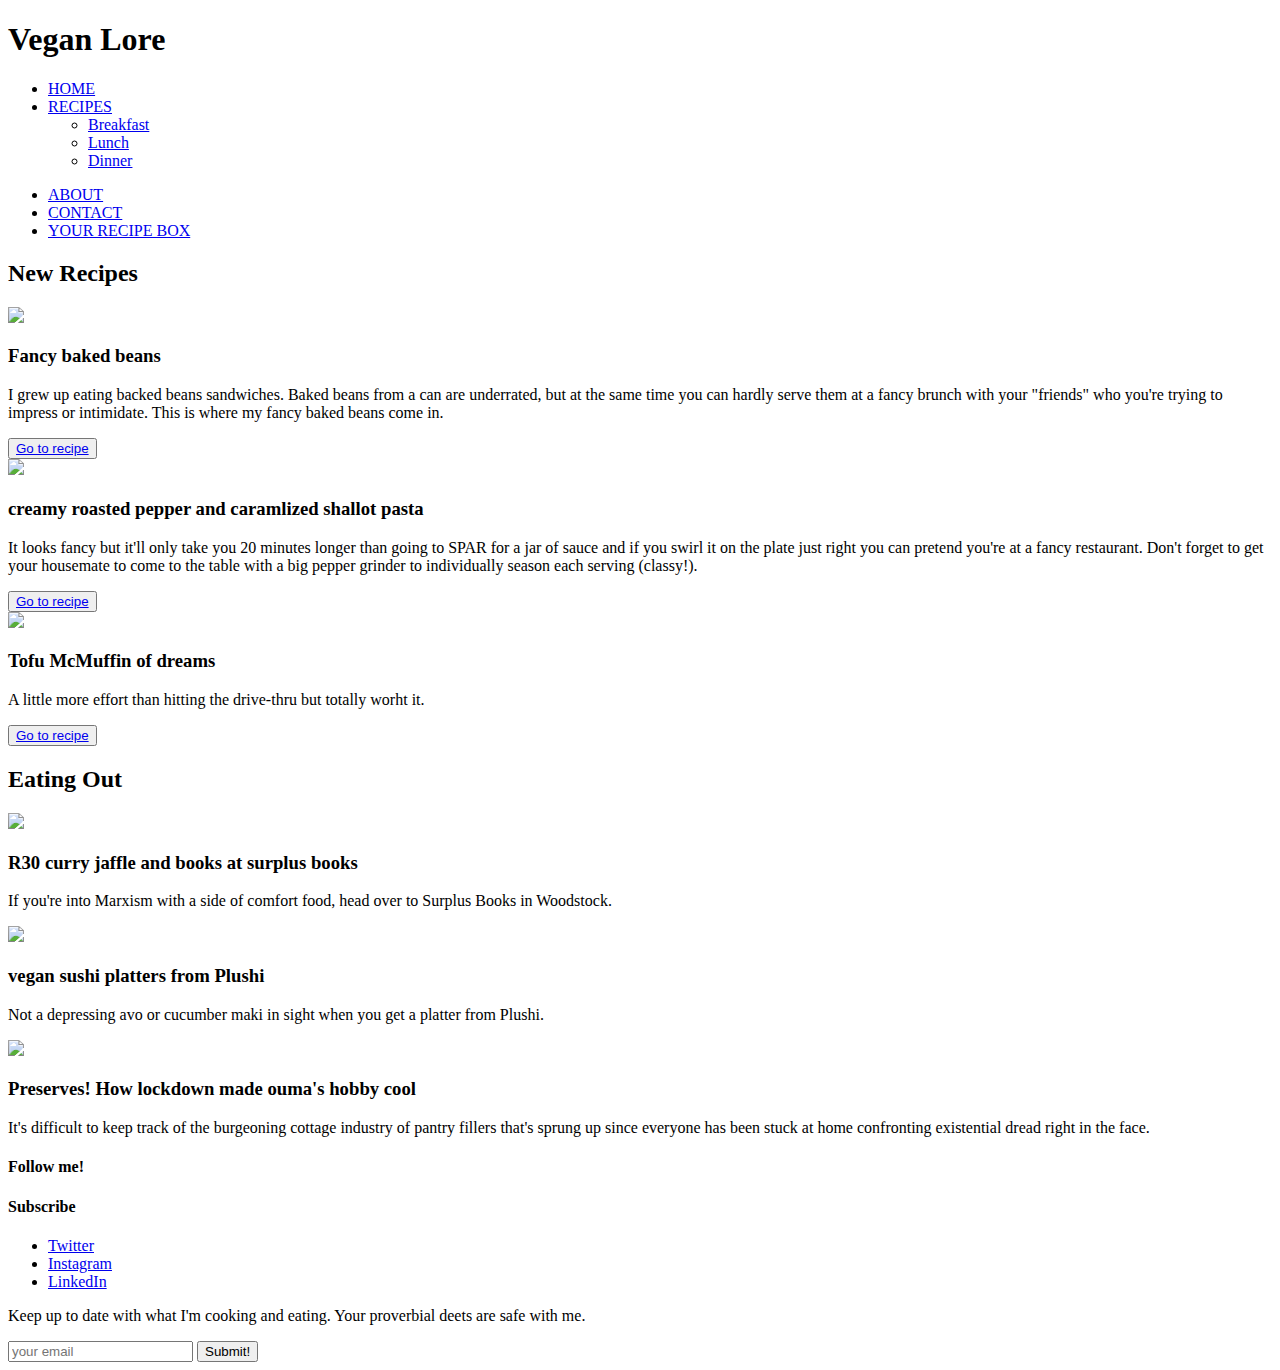
==== index.html @ 8112f919 "Add files via upload" ====
<!DOCTYPE html>
<html lang="en">

<head>
    <meta charset="UTF-8">
    <meta http-equiv="X-UA-Compatible" content="IE=edge">
    <meta name="viewport" content="width=device-width, initial-scale=1.0">
    <title>VEGAN LORE</title>
    <link href="SCSS/my_webpage.css" rel="stylesheet" type="text/css">
    <!--Link to main stylesheet for website-->
    <link href="SCSS/bootstrap-grid.css" rel="stylesheet" type="text/css"> <!-- Sets up the grid structure -->
    <script src="https://ajax.googleapis.com/ajax/libs/jquery/1.12.4/jquery.min.js"> </script>
    <script type="text/javascript" src="javascript/script.js"></script>
</head>

<body>

    <h1>Vegan Lore</h1>

    <!--Navbar section-->
    <nav>
        <ul>
            <li><a href="index.html">HOME</a></li>
            <li id="recipes"><a href="recipes.html">RECIPES</a>
                <ul class="dropdown-content">
                    <li> <a href="recipes.html#breakfast">
                            Breakfast
                        </a>
                    </li>
                    <li>
                        <a href="recipes.html#lunch">
                            Lunch
                        </a>
                    </li>
                    <li>
                        <a href="recipes.html#dinner">
                            Dinner
                        </a>
                    </li>

                </ul>
            </li>
        </ul>
        <ul>
            <li><a href="about_me.html">ABOUT</a></li>
            <li><a href="contact.html">CONTACT</a></li>
            <li><a href="saved-articles.html">YOUR RECIPE BOX</a></li>
        </ul>
    </nav>

    <!--main content-->

    <div class="container-fluid featured">
        <div class="row">
            <h2>New Recipes</h2>
        </div>

        <div class="row">
            <div class="col">
                <img class="cropped-img" src="images/beans.jpg">
                <div class="caption">
                    <h3>Fancy baked beans</h3>
                    <p>I grew up eating backed beans sandwiches. Baked beans from a can are underrated, but at the same time you
                        can hardly serve them at a fancy brunch with your "friends" who you're trying to impress or intimidate.
                        This is where my fancy baked beans come in.
                    </p>
                    <button><a href="bakedbeans.html">Go to recipe</a></button>
                </div>
            </div>
            <div class="col">
                <img class="cropped-img" src="images/pasta.jpg">
                <div class="caption">
                    <h3>creamy roasted pepper and caramlized shallot pasta</h3>
                    <p>It looks fancy but it'll only take you 20 minutes longer than going to SPAR for a jar of sauce and if you swirl it on the plate
                        just right you can pretend you're at a fancy restaurant. Don't forget to get your housemate to come to the table with a big pepper grinder to individually season each serving (classy!).
                    </p>
                    <button><a href="PepperPasta.html">Go to recipe</a></button>
                </div>
            </div>
            <div class="col">
                <img class="cropped-img" src="images/burger.jpg">
                <div class="caption">
                    <h3>Tofu McMuffin of dreams</h3>
                    <p>A little more effort than hitting the drive-thru but totally worht it.
                    </p>
                    <button><a href="McMuffin.html">Go to recipe</a></button>
                </div>
            </div>

            <div class="row">
                <h2>Eating Out</h2>
            </div>

            <div class="row">
                <div class="col">

                    <img class="cropped-img" src="images/JAFFLE.jpg">
                    <div class="caption">
                        <h3>R30 curry jaffle and books at surplus books</h3>
                        <p>If you're into Marxism with a side of comfort food, head over to Surplus Books in Woodstock.</p>
                    </div>
                </div>

                <div class="col">

                    <img class="cropped-img" src="images/PLUSHI.jpg">
                    <div class="caption">
                        <h3>vegan sushi platters from Plushi</h3>
                        <p>Not a depressing avo or cucumber maki in sight when you get a platter from Plushi. </p>
                    </div>
                </div>
                <div class="col">
                    <img class="cropped-img" src="images/EGGNSHOULDERS.jpg">
                    <div class="caption">
                        <h3>Preserves! How lockdown made ouma's hobby cool</h3>
                        <p>It's difficult to keep track of the burgeoning cottage industry of pantry fillers that's sprung up since everyone has been stuck at home confronting existential dread right in the face. </p>
                    </div>
                </div>
            </div>
        </div>

        <!--Footer section-->

        <footer class="footer container-fluid">

            <div class="row">
                <div class="col-3">
                    <h4>Follow me!</h4>
                </div>
                <div class="col-3">
                    <h4>Subscribe</h4>
                </div>
            </div>

            <div class="row">
                <div class="col-3">
                    <ul>
                        <li><a href="https://twitter.com/gabymoonbeam?lang=en" target="_blank">Twitter</a></li>
                        <li><a href="https://www.instagram.com/panzermoonbeam/?hl=en" target="_blank">Instagram</a></li>
                        <li><a href="https://za.linkedin.com/in/gabriele-james-739513123" target="_blank">LinkedIn</a></li>
                    </ul>
                </div>
                <div class="col-3">
                    <p id="footer-text">Keep up to date with what I'm cooking and eating. Your proverbial deets are safe with me.</p>
                </div>
            </div>
            <div class="row">
                <div class="col-3">
                </div>
                <div class="col-3">
                    <input type="text" placeholder="your email">
                    <button>Submit!</button>
                </div>
            </div>

        </footer>



</body>

</html>
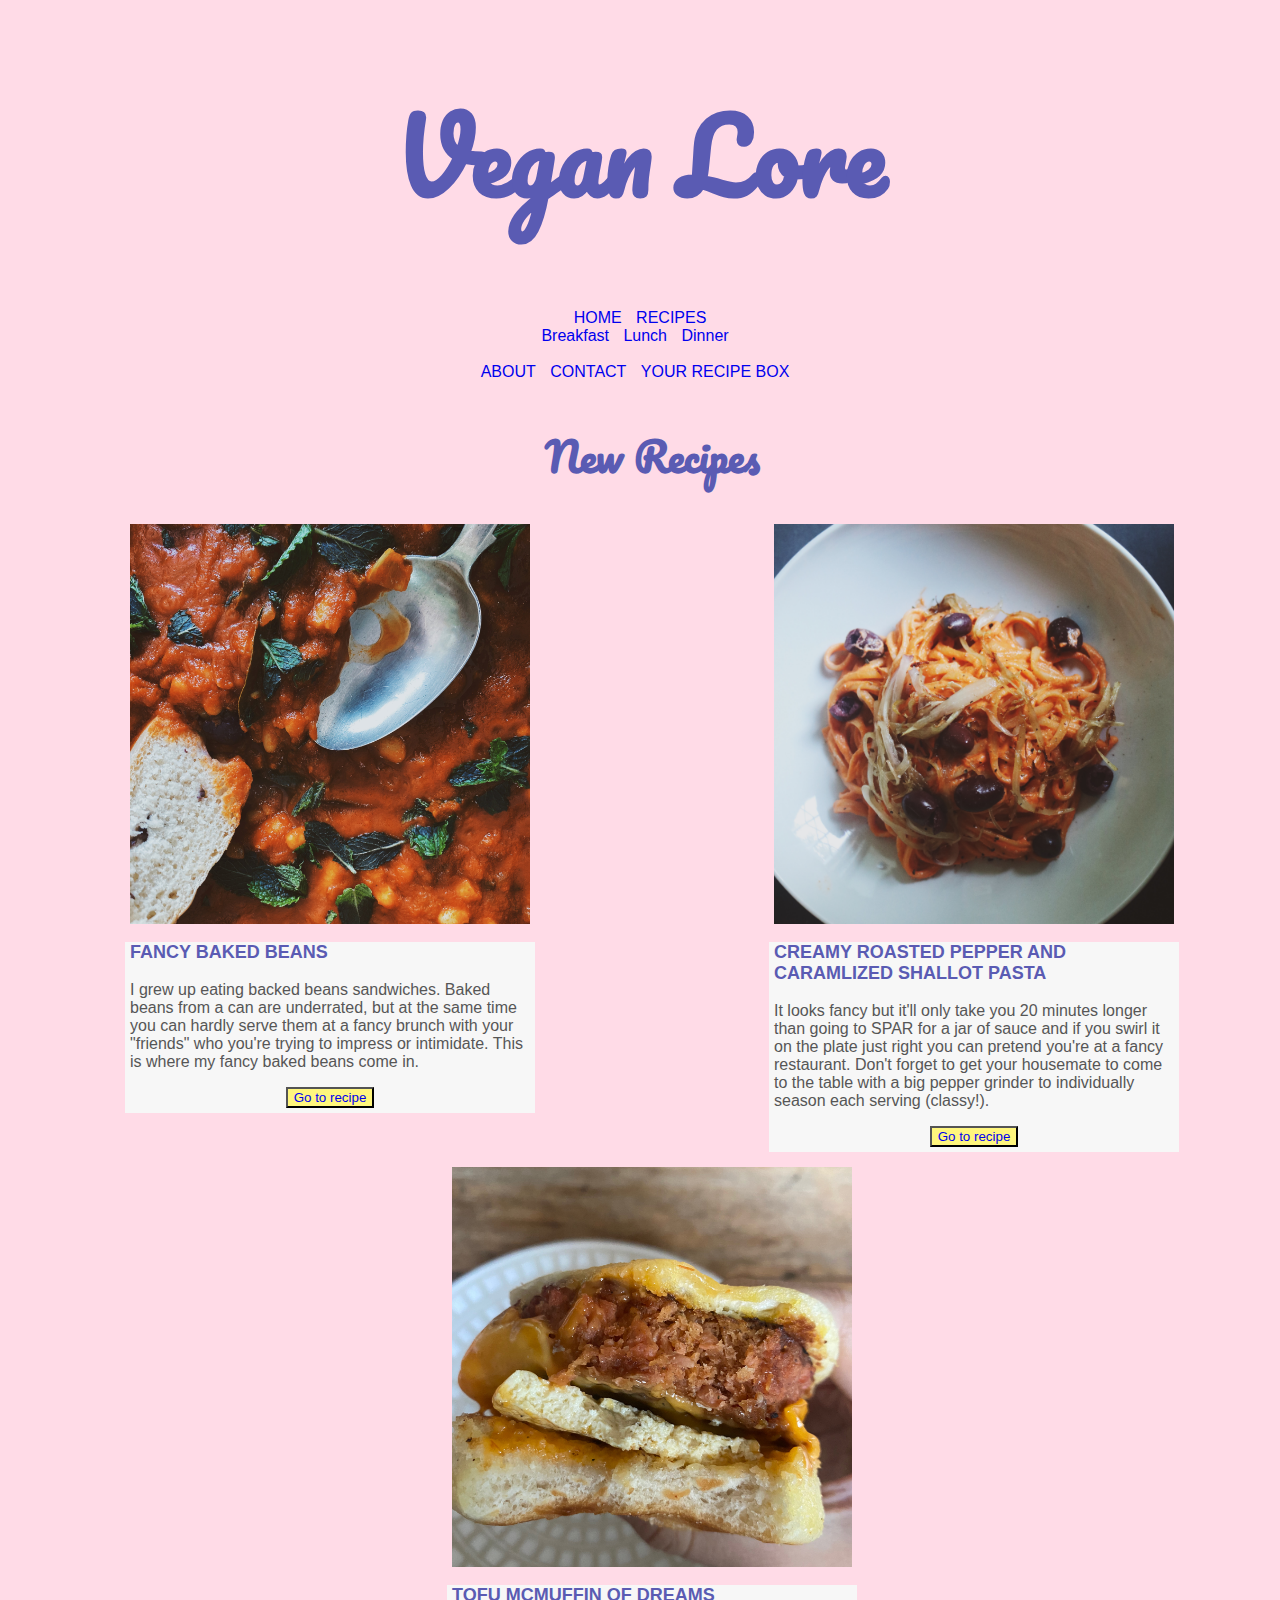
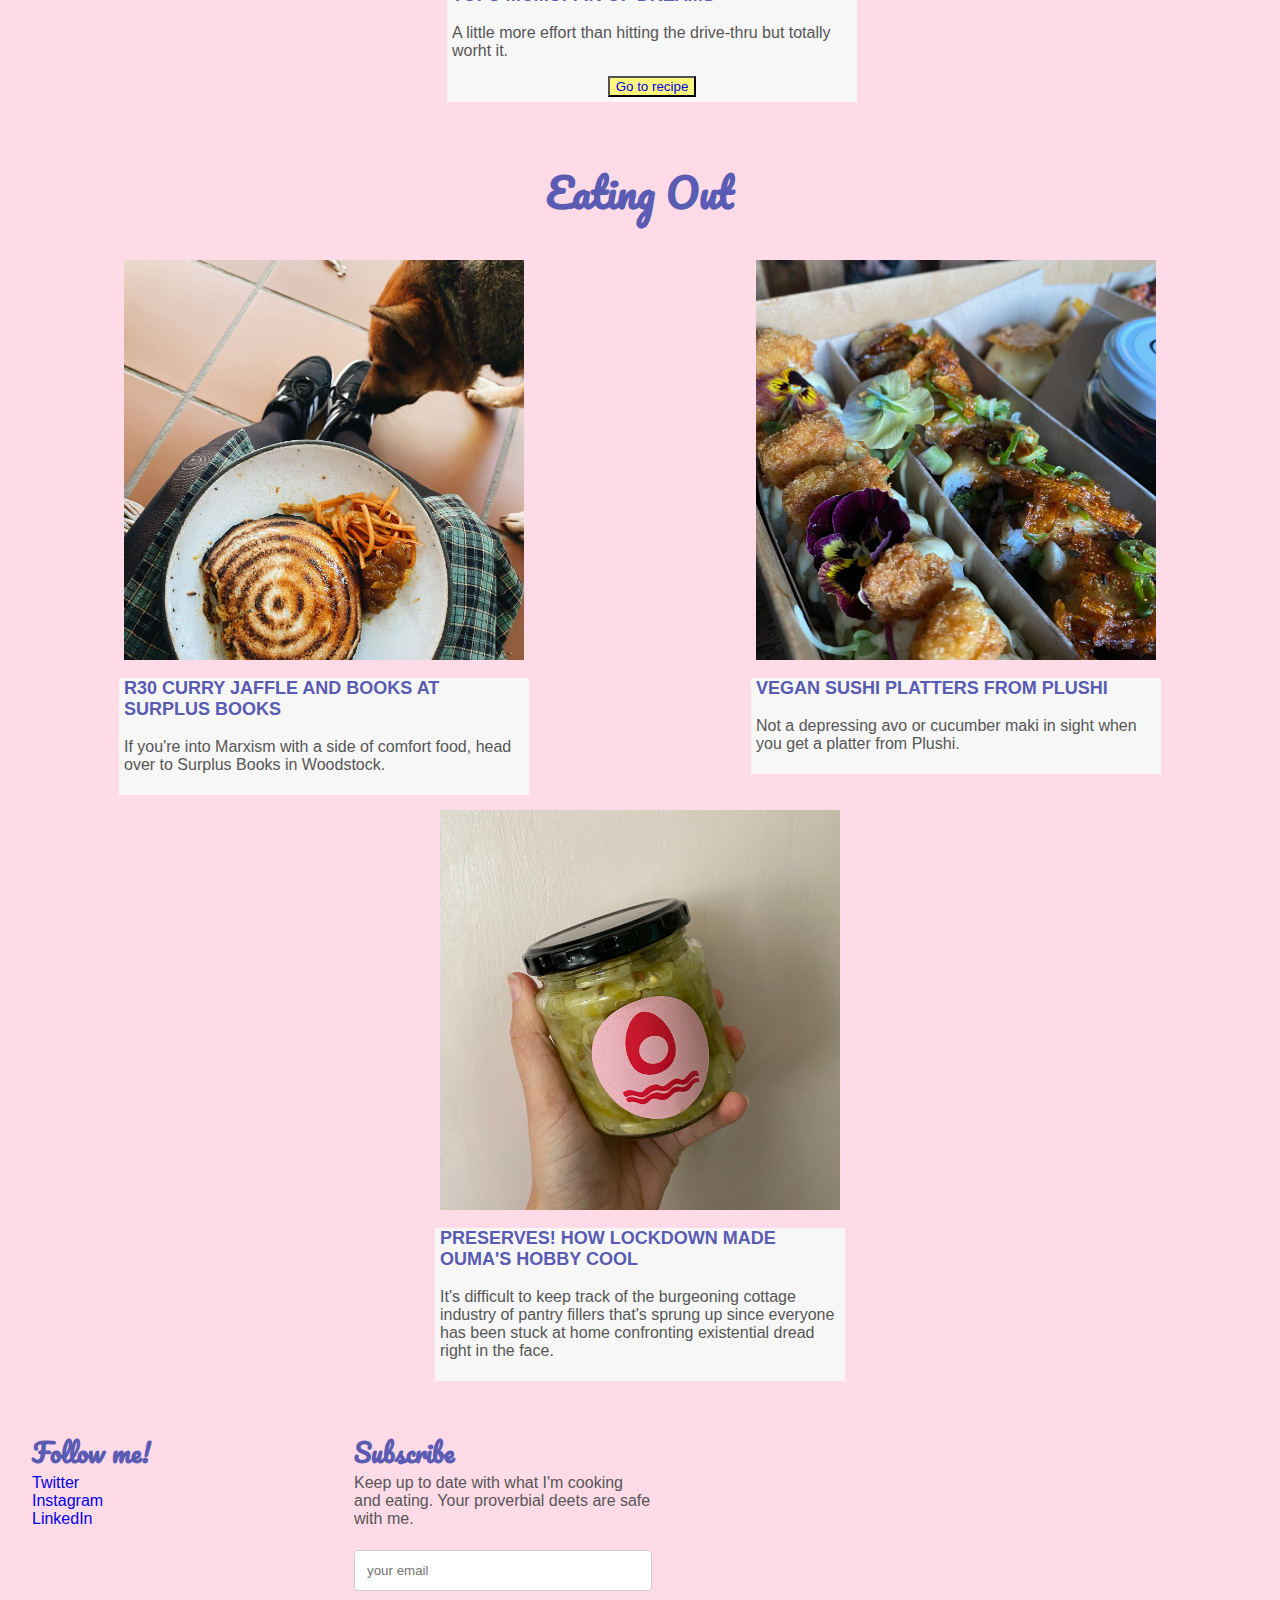
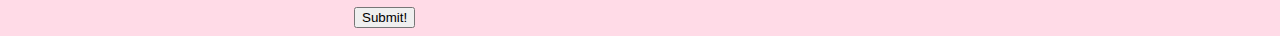
==== commit f29e6fe9: "Update index.html" ====
--- a/index.html
+++ b/index.html
@@ -6,11 +6,11 @@
     <meta http-equiv="X-UA-Compatible" content="IE=edge">
     <meta name="viewport" content="width=device-width, initial-scale=1.0">
     <title>VEGAN LORE</title>
-    <link href="SCSS/my_webpage.css" rel="stylesheet" type="text/css">
+    <link href="/SCSS/my_webpage.css" rel="stylesheet" type="text/css">
     <!--Link to main stylesheet for website-->
-    <link href="SCSS/bootstrap-grid.css" rel="stylesheet" type="text/css"> <!-- Sets up the grid structure -->
+    <link href="/SCSS/bootstrap-grid.css" rel="stylesheet" type="text/css"> <!-- Sets up the grid structure -->
     <script src="https://ajax.googleapis.com/ajax/libs/jquery/1.12.4/jquery.min.js"> </script>
-    <script type="text/javascript" src="javascript/script.js"></script>
+    <script type="text/javascript" src="/javascript/script.js"></script>
 </head>
 
 <body>
@@ -57,7 +57,7 @@
 
         <div class="row">
             <div class="col">
-                <img class="cropped-img" src="images/beans.jpg">
+                <img class="cropped-img" src="/images/beans.jpg">
                 <div class="caption">
                     <h3>Fancy baked beans</h3>
                     <p>I grew up eating backed beans sandwiches. Baked beans from a can are underrated, but at the same time you
@@ -68,7 +68,7 @@
                 </div>
             </div>
             <div class="col">
-                <img class="cropped-img" src="images/pasta.jpg">
+                <img class="cropped-img" src="/images/pasta.jpg">
                 <div class="caption">
                     <h3>creamy roasted pepper and caramlized shallot pasta</h3>
                     <p>It looks fancy but it'll only take you 20 minutes longer than going to SPAR for a jar of sauce and if you swirl it on the plate
@@ -78,7 +78,7 @@
                 </div>
             </div>
             <div class="col">
-                <img class="cropped-img" src="images/burger.jpg">
+                <img class="cropped-img" src="/images/burger.jpg">
                 <div class="caption">
                     <h3>Tofu McMuffin of dreams</h3>
                     <p>A little more effort than hitting the drive-thru but totally worht it.
@@ -94,7 +94,7 @@
             <div class="row">
                 <div class="col">
 
-                    <img class="cropped-img" src="images/JAFFLE.jpg">
+                    <img class="cropped-img" src="/images/JAFFLE.jpg">
                     <div class="caption">
                         <h3>R30 curry jaffle and books at surplus books</h3>
                         <p>If you're into Marxism with a side of comfort food, head over to Surplus Books in Woodstock.</p>
@@ -103,14 +103,14 @@
 
                 <div class="col">
 
-                    <img class="cropped-img" src="images/PLUSHI.jpg">
+                    <img class="cropped-img" src="/images/PLUSHI.jpg">
                     <div class="caption">
                         <h3>vegan sushi platters from Plushi</h3>
                         <p>Not a depressing avo or cucumber maki in sight when you get a platter from Plushi. </p>
                     </div>
                 </div>
                 <div class="col">
-                    <img class="cropped-img" src="images/EGGNSHOULDERS.jpg">
+                    <img class="cropped-img" src="/images/EGGNSHOULDERS.jpg">
                     <div class="caption">
                         <h3>Preserves! How lockdown made ouma's hobby cool</h3>
                         <p>It's difficult to keep track of the burgeoning cottage industry of pantry fillers that's sprung up since everyone has been stuck at home confronting existential dread right in the face. </p>
@@ -159,4 +159,4 @@
 
 </body>
 
-</html>+</html>
--- a/SCSS/my_webpage.css
+++ b/SCSS/my_webpage.css
@@ -0,0 +1,291 @@
+@import url("https://fonts.googleapis.com/css2?family=Pacifico&display=swap");
+body {
+  background-color: #ffdbe7;
+}
+
+nav ul {
+  font-family: 'Helvetica', sans-serif;
+  color: #5a5bb3;
+  text-align: center;
+  list-style-type: none;
+  margin: 0;
+  padding: 0;
+}
+
+nav li {
+  display: inline;
+  padding-right: 10px;
+}
+
+a {
+  text-decoration: none;
+}
+
+a:hover {
+  color: #FFF67D;
+  font-weight: bold;
+}
+
+h1 {
+  font-family: "Pacifico", sans-serif;
+  font-size: 100px;
+  color: #5a5bb3;
+  text-align: center;
+}
+
+h2, .recipe h3 {
+  font-family: "Pacifico", sans-serif, sans-serif;
+  color: #5a5bb3;
+  text-align: center;
+  font-size: 40px;
+}
+
+h3 {
+  font-family: 'Helvetica', sans-serif;
+  color: #5a5bb3;
+  text-align: left;
+  font-size: 18px;
+  text-transform: uppercase;
+}
+
+.center, .caption, .cropped-img, .block-container img, .card-img {
+  display: block;
+  margin-left: auto;
+  margin-right: auto;
+  width: 50%;
+}
+
+.featured p {
+  background-color: #f7f7f7;
+  color: #565656;
+  font-family: 'Helvetica', sans-serif;
+  text-align: left;
+}
+
+.caption {
+  background-color: #f7f7f7;
+  padding-bottom: 5px;
+  width: 400px;
+  margin-bottom: 15px;
+  padding-left: 5px;
+  padding-right: 5px;
+}
+
+.cropped-img, .block-container img, .card-img {
+  width: 400px;
+  height: 400px;
+  -o-object-fit: cover;
+     object-fit: cover;
+  -webkit-box-flex: 0;
+      -ms-flex: 0 0 auto;
+          flex: 0 0 auto;
+}
+
+.row h2, .row .recipe h3, .recipe .row h3 {
+  padding-top: 1em;
+}
+
+footer h4 {
+  font-family: "Pacifico", sans-serif, sans-serif;
+  font-size: 25px;
+  color: #5a5bb3;
+  margin-bottom: 0px;
+}
+
+#footer-text {
+  background-color: #ffdbe7;
+  margin-top: 0px;
+}
+
+footer ul {
+  font-family: 'Helvetica', sans-serif;
+  list-style-type: none;
+  margin: 0;
+  padding: 0;
+  color: #565656;
+}
+
+.bio-img {
+  width: 400px;
+  height: 400px;
+  -o-object-fit: cover;
+     object-fit: cover;
+  -webkit-box-flex: 0;
+      -ms-flex: 0 0 auto;
+          flex: 0 0 auto;
+}
+
+.about-content h3 {
+  text-align: center;
+  font-family: 'Helvetica';
+}
+
+.about-content p {
+  text-align: center;
+  font-family: 'Helvetica';
+  color: #565656;
+}
+
+q {
+  font-family: 'Helvetica', sans-serif;
+  color: #565656;
+  text-align: center;
+}
+
+.block-container {
+  position: relative;
+  text-align: center;
+  color: white;
+}
+
+.block-text {
+  position: absolute;
+  top: 50%;
+  left: 50%;
+  -webkit-transform: translate(-50%, -50%);
+          transform: translate(-50%, -50%);
+  font-family: "Pacifico", sans-serif;
+  color: #5a5bb3;
+  font-size: 80px;
+}
+
+/* Style inputs with type="text", select elements and textareas */
+input[type=text],
+select,
+textarea {
+  width: 100%;
+  /* Full width */
+  padding: 12px;
+  /* Some padding */
+  border: 1px solid #ccc;
+  /* Gray border */
+  border-radius: 4px;
+  /* Rounded borders */
+  -webkit-box-sizing: border-box;
+          box-sizing: border-box;
+  /* Make sure that padding and width stays in place */
+  margin-top: 6px;
+  /* Add a top margin */
+  margin-bottom: 16px;
+  /* Bottom margin */
+  resize: vertical;
+}
+
+/* Style the submit button with a specific background color etc */
+input[type=submit] {
+  background-color: #ffdbe7;
+  color: #5a5bb3;
+  padding: 12px 20px;
+  border: none;
+  border-radius: 4px;
+  cursor: pointer;
+}
+
+/* When moving the mouse over the submit button, add a darker color */
+input[type=submit]:hover {
+  background-color: #fcc9da;
+}
+
+/* Add a background color and some padding around the form */
+.contact-container {
+  border-radius: 5px;
+  background-color: #5a5bb3;
+  padding: 20px;
+  width: 80%;
+  margin: auto;
+}
+
+.contact-container label {
+  color: #ffdbe7;
+  font-family: 'Helvetica';
+  background-color: transparent;
+}
+
+form p {
+  background-color: transparent;
+}
+
+.recipe button,
+.card button,
+.caption button {
+  color: #5a5bb3;
+  background-color: #FFF67D;
+  text-align: center;
+  display: -webkit-box;
+  display: -ms-flexbox;
+  display: flex;
+  margin: auto;
+}
+
+.recipe {
+  margin-left: 10%;
+  margin-right: 10%;
+}
+
+.recipe p {
+  text-align: left;
+}
+
+.recipe img {
+  max-width: 75%;
+  margin-left: auto;
+  margin-right: auto;
+  margin-top: 20px;
+  display: block;
+}
+
+.recipe h3 {
+  font-family: "Pacifico", sans-serif, sans-serif;
+  text-transform: capitalize;
+}
+
+.card {
+  position: relative;
+  float: left;
+  min-width: 0;
+  width: 18rem;
+  word-wrap: break-word;
+  background-color: #fff;
+  background-clip: border-box;
+  border: 1px solid rgba(0, 0, 0, 0.125);
+  border-radius: 0.25rem;
+  padding: 10px;
+  text-align: left;
+  margin: 10px;
+}
+
+.card-img {
+  border-radius: calc(0.25rem - 1px);
+  width: 100%;
+  margin-left: auto;
+  margin-right: auto;
+  padding: 5px;
+}
+
+.comment {
+  background-color: #5a5bb3;
+  padding: 10px;
+  border-radius: 5px;
+  color: #f7f7f7;
+  font-family: sans-serif;
+  margin-bottom: 10px;
+  opacity: 90%;
+}
+
+.comment h3,
+.comment p {
+  color: #ffdbe7;
+}
+
+.comment h3 {
+  font-family: 'Helvetica', sans-serif;
+  color: #ffdbe7;
+  text-align: center;
+  font-size: 18px;
+  text-transform: uppercase;
+}
+
+.category h3 {
+  color: #565656;
+}
+/*# sourceMappingURL=my_webpage.css.map */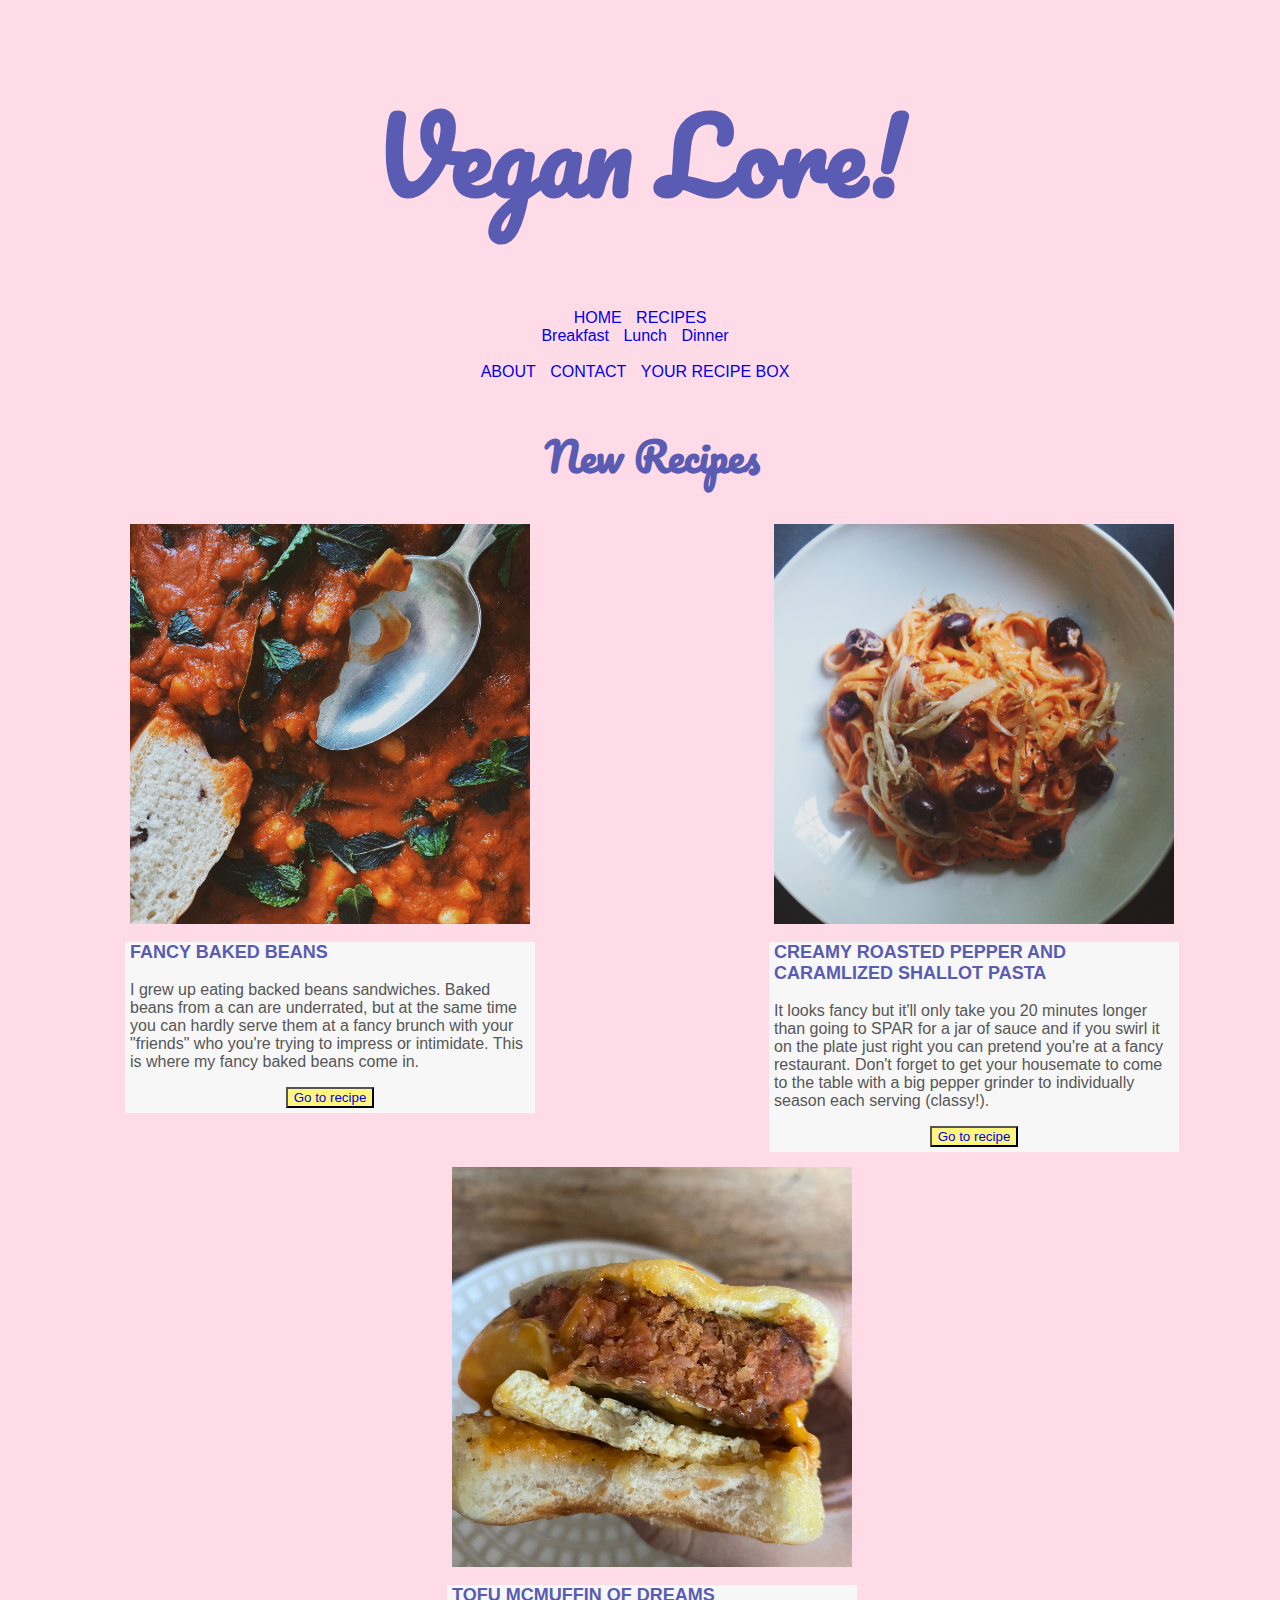
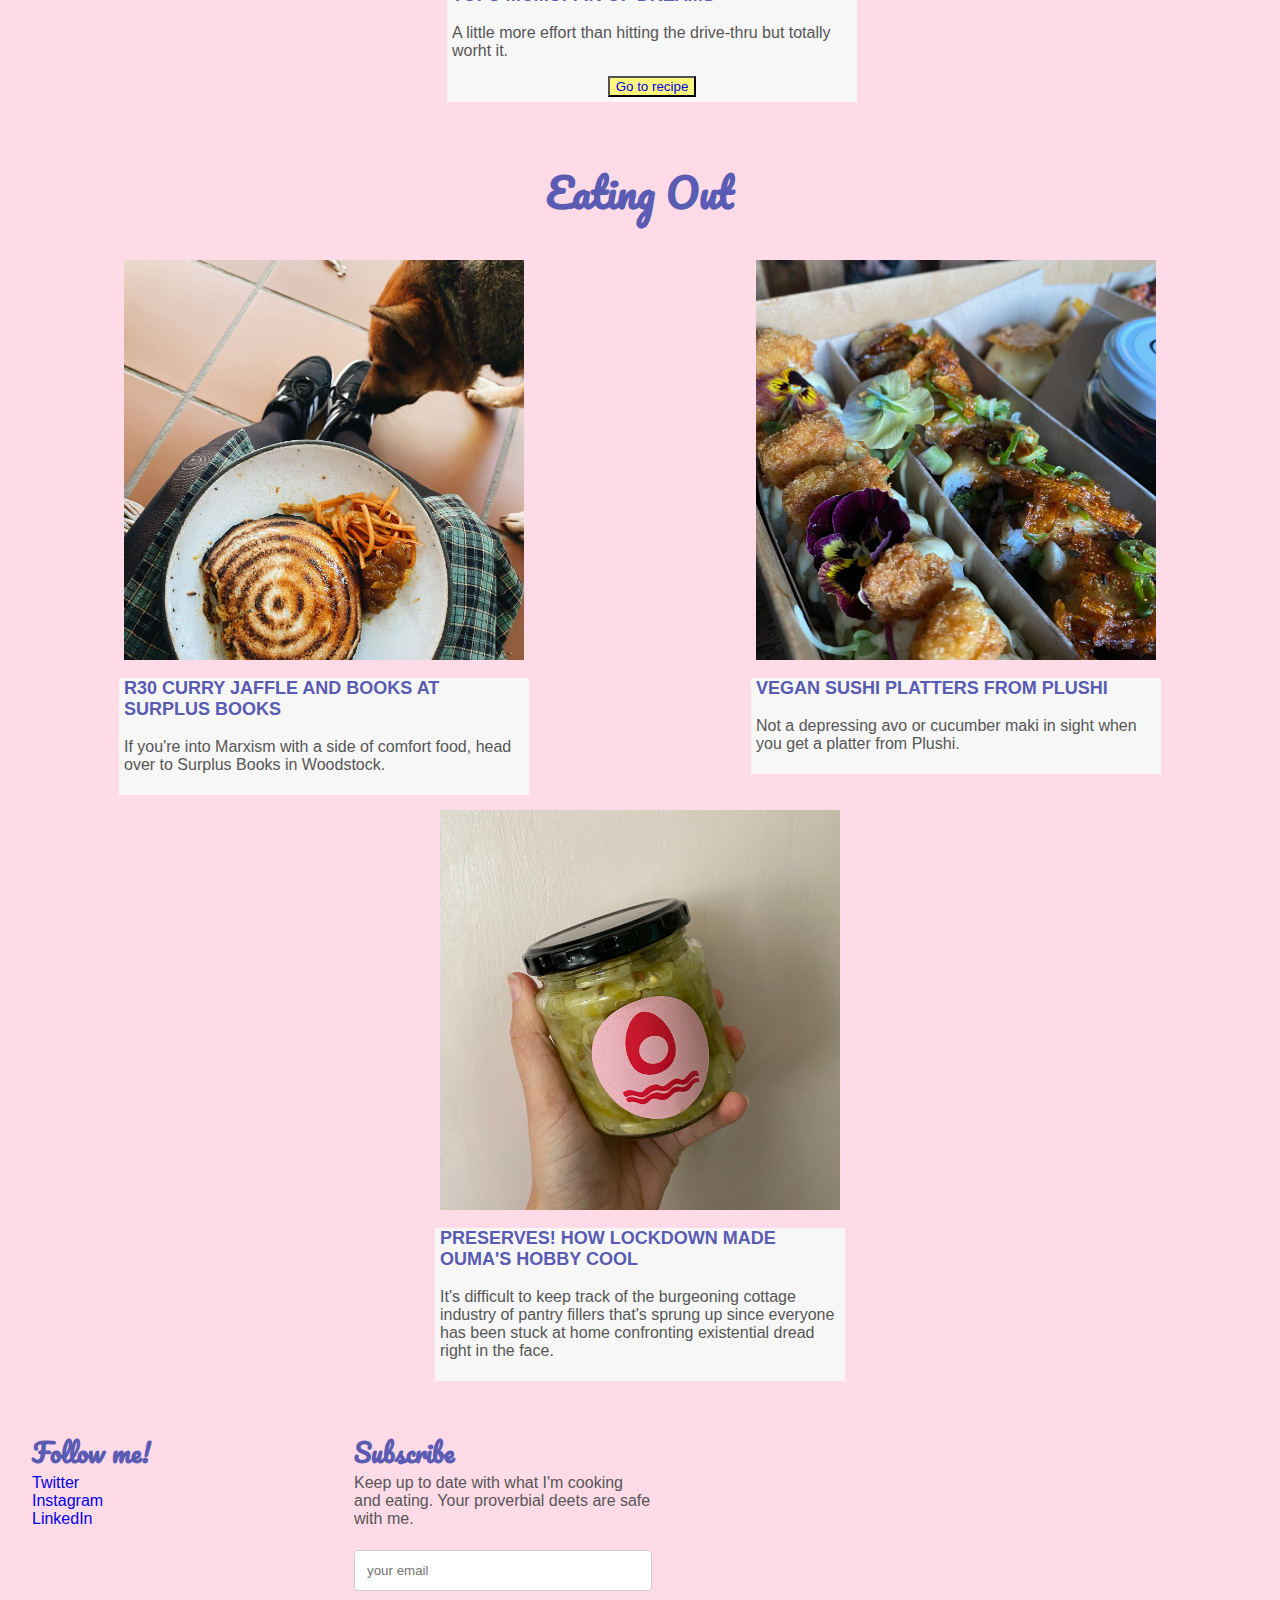
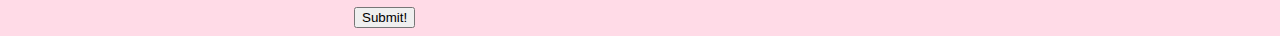
==== commit 6c6003af: "Update index.html" ====
--- a/index.html
+++ b/index.html
@@ -6,7 +6,7 @@
     <meta http-equiv="X-UA-Compatible" content="IE=edge">
     <meta name="viewport" content="width=device-width, initial-scale=1.0">
     <title>VEGAN LORE</title>
-    <link href="/SCSS/my_webpage.css" rel="stylesheet" type="text/css">
+    <link href="mywebpage.css" rel="stylesheet" type="text/css">
     <!--Link to main stylesheet for website-->
     <link href="/SCSS/bootstrap-grid.css" rel="stylesheet" type="text/css"> <!-- Sets up the grid structure -->
     <script src="https://ajax.googleapis.com/ajax/libs/jquery/1.12.4/jquery.min.js"> </script>
@@ -15,7 +15,7 @@
 
 <body>
 
-    <h1>Vegan Lore</h1>
+    <h1>Vegan Lore!</h1>
 
     <!--Navbar section-->
     <nav>
--- a/mywebpage.css
+++ b/mywebpage.css
@@ -0,0 +1,291 @@
+@import url("https://fonts.googleapis.com/css2?family=Pacifico&display=swap");
+body {
+  background-color: #ffdbe7;
+}
+
+nav ul {
+  font-family: 'Helvetica', sans-serif;
+  color: #5a5bb3;
+  text-align: center;
+  list-style-type: none;
+  margin: 0;
+  padding: 0;
+}
+
+nav li {
+  display: inline;
+  padding-right: 10px;
+}
+
+a {
+  text-decoration: none;
+}
+
+a:hover {
+  color: #FFF67D;
+  font-weight: bold;
+}
+
+h1 {
+  font-family: "Pacifico", sans-serif;
+  font-size: 100px;
+  color: #5a5bb3;
+  text-align: center;
+}
+
+h2, .recipe h3 {
+  font-family: "Pacifico", sans-serif, sans-serif;
+  color: #5a5bb3;
+  text-align: center;
+  font-size: 40px;
+}
+
+h3 {
+  font-family: 'Helvetica', sans-serif;
+  color: #5a5bb3;
+  text-align: left;
+  font-size: 18px;
+  text-transform: uppercase;
+}
+
+.center, .caption, .cropped-img, .block-container img, .card-img {
+  display: block;
+  margin-left: auto;
+  margin-right: auto;
+  width: 50%;
+}
+
+.featured p {
+  background-color: #f7f7f7;
+  color: #565656;
+  font-family: 'Helvetica', sans-serif;
+  text-align: left;
+}
+
+.caption {
+  background-color: #f7f7f7;
+  padding-bottom: 5px;
+  width: 400px;
+  margin-bottom: 15px;
+  padding-left: 5px;
+  padding-right: 5px;
+}
+
+.cropped-img, .block-container img, .card-img {
+  width: 400px;
+  height: 400px;
+  -o-object-fit: cover;
+     object-fit: cover;
+  -webkit-box-flex: 0;
+      -ms-flex: 0 0 auto;
+          flex: 0 0 auto;
+}
+
+.row h2, .row .recipe h3, .recipe .row h3 {
+  padding-top: 1em;
+}
+
+footer h4 {
+  font-family: "Pacifico", sans-serif, sans-serif;
+  font-size: 25px;
+  color: #5a5bb3;
+  margin-bottom: 0px;
+}
+
+#footer-text {
+  background-color: #ffdbe7;
+  margin-top: 0px;
+}
+
+footer ul {
+  font-family: 'Helvetica', sans-serif;
+  list-style-type: none;
+  margin: 0;
+  padding: 0;
+  color: #565656;
+}
+
+.bio-img {
+  width: 400px;
+  height: 400px;
+  -o-object-fit: cover;
+     object-fit: cover;
+  -webkit-box-flex: 0;
+      -ms-flex: 0 0 auto;
+          flex: 0 0 auto;
+}
+
+.about-content h3 {
+  text-align: center;
+  font-family: 'Helvetica';
+}
+
+.about-content p {
+  text-align: center;
+  font-family: 'Helvetica';
+  color: #565656;
+}
+
+q {
+  font-family: 'Helvetica', sans-serif;
+  color: #565656;
+  text-align: center;
+}
+
+.block-container {
+  position: relative;
+  text-align: center;
+  color: white;
+}
+
+.block-text {
+  position: absolute;
+  top: 50%;
+  left: 50%;
+  -webkit-transform: translate(-50%, -50%);
+          transform: translate(-50%, -50%);
+  font-family: "Pacifico", sans-serif;
+  color: #5a5bb3;
+  font-size: 80px;
+}
+
+/* Style inputs with type="text", select elements and textareas */
+input[type=text],
+select,
+textarea {
+  width: 100%;
+  /* Full width */
+  padding: 12px;
+  /* Some padding */
+  border: 1px solid #ccc;
+  /* Gray border */
+  border-radius: 4px;
+  /* Rounded borders */
+  -webkit-box-sizing: border-box;
+          box-sizing: border-box;
+  /* Make sure that padding and width stays in place */
+  margin-top: 6px;
+  /* Add a top margin */
+  margin-bottom: 16px;
+  /* Bottom margin */
+  resize: vertical;
+}
+
+/* Style the submit button with a specific background color etc */
+input[type=submit] {
+  background-color: #ffdbe7;
+  color: #5a5bb3;
+  padding: 12px 20px;
+  border: none;
+  border-radius: 4px;
+  cursor: pointer;
+}
+
+/* When moving the mouse over the submit button, add a darker color */
+input[type=submit]:hover {
+  background-color: #fcc9da;
+}
+
+/* Add a background color and some padding around the form */
+.contact-container {
+  border-radius: 5px;
+  background-color: #5a5bb3;
+  padding: 20px;
+  width: 80%;
+  margin: auto;
+}
+
+.contact-container label {
+  color: #ffdbe7;
+  font-family: 'Helvetica';
+  background-color: transparent;
+}
+
+form p {
+  background-color: transparent;
+}
+
+.recipe button,
+.card button,
+.caption button {
+  color: #5a5bb3;
+  background-color: #FFF67D;
+  text-align: center;
+  display: -webkit-box;
+  display: -ms-flexbox;
+  display: flex;
+  margin: auto;
+}
+
+.recipe {
+  margin-left: 10%;
+  margin-right: 10%;
+}
+
+.recipe p {
+  text-align: left;
+}
+
+.recipe img {
+  max-width: 75%;
+  margin-left: auto;
+  margin-right: auto;
+  margin-top: 20px;
+  display: block;
+}
+
+.recipe h3 {
+  font-family: "Pacifico", sans-serif, sans-serif;
+  text-transform: capitalize;
+}
+
+.card {
+  position: relative;
+  float: left;
+  min-width: 0;
+  width: 18rem;
+  word-wrap: break-word;
+  background-color: #fff;
+  background-clip: border-box;
+  border: 1px solid rgba(0, 0, 0, 0.125);
+  border-radius: 0.25rem;
+  padding: 10px;
+  text-align: left;
+  margin: 10px;
+}
+
+.card-img {
+  border-radius: calc(0.25rem - 1px);
+  width: 100%;
+  margin-left: auto;
+  margin-right: auto;
+  padding: 5px;
+}
+
+.comment {
+  background-color: #5a5bb3;
+  padding: 10px;
+  border-radius: 5px;
+  color: #f7f7f7;
+  font-family: sans-serif;
+  margin-bottom: 10px;
+  opacity: 90%;
+}
+
+.comment h3,
+.comment p {
+  color: #ffdbe7;
+}
+
+.comment h3 {
+  font-family: 'Helvetica', sans-serif;
+  color: #ffdbe7;
+  text-align: center;
+  font-size: 18px;
+  text-transform: uppercase;
+}
+
+.category h3 {
+  color: #565656;
+}
+/*# sourceMappingURL=my_webpage.css.map */
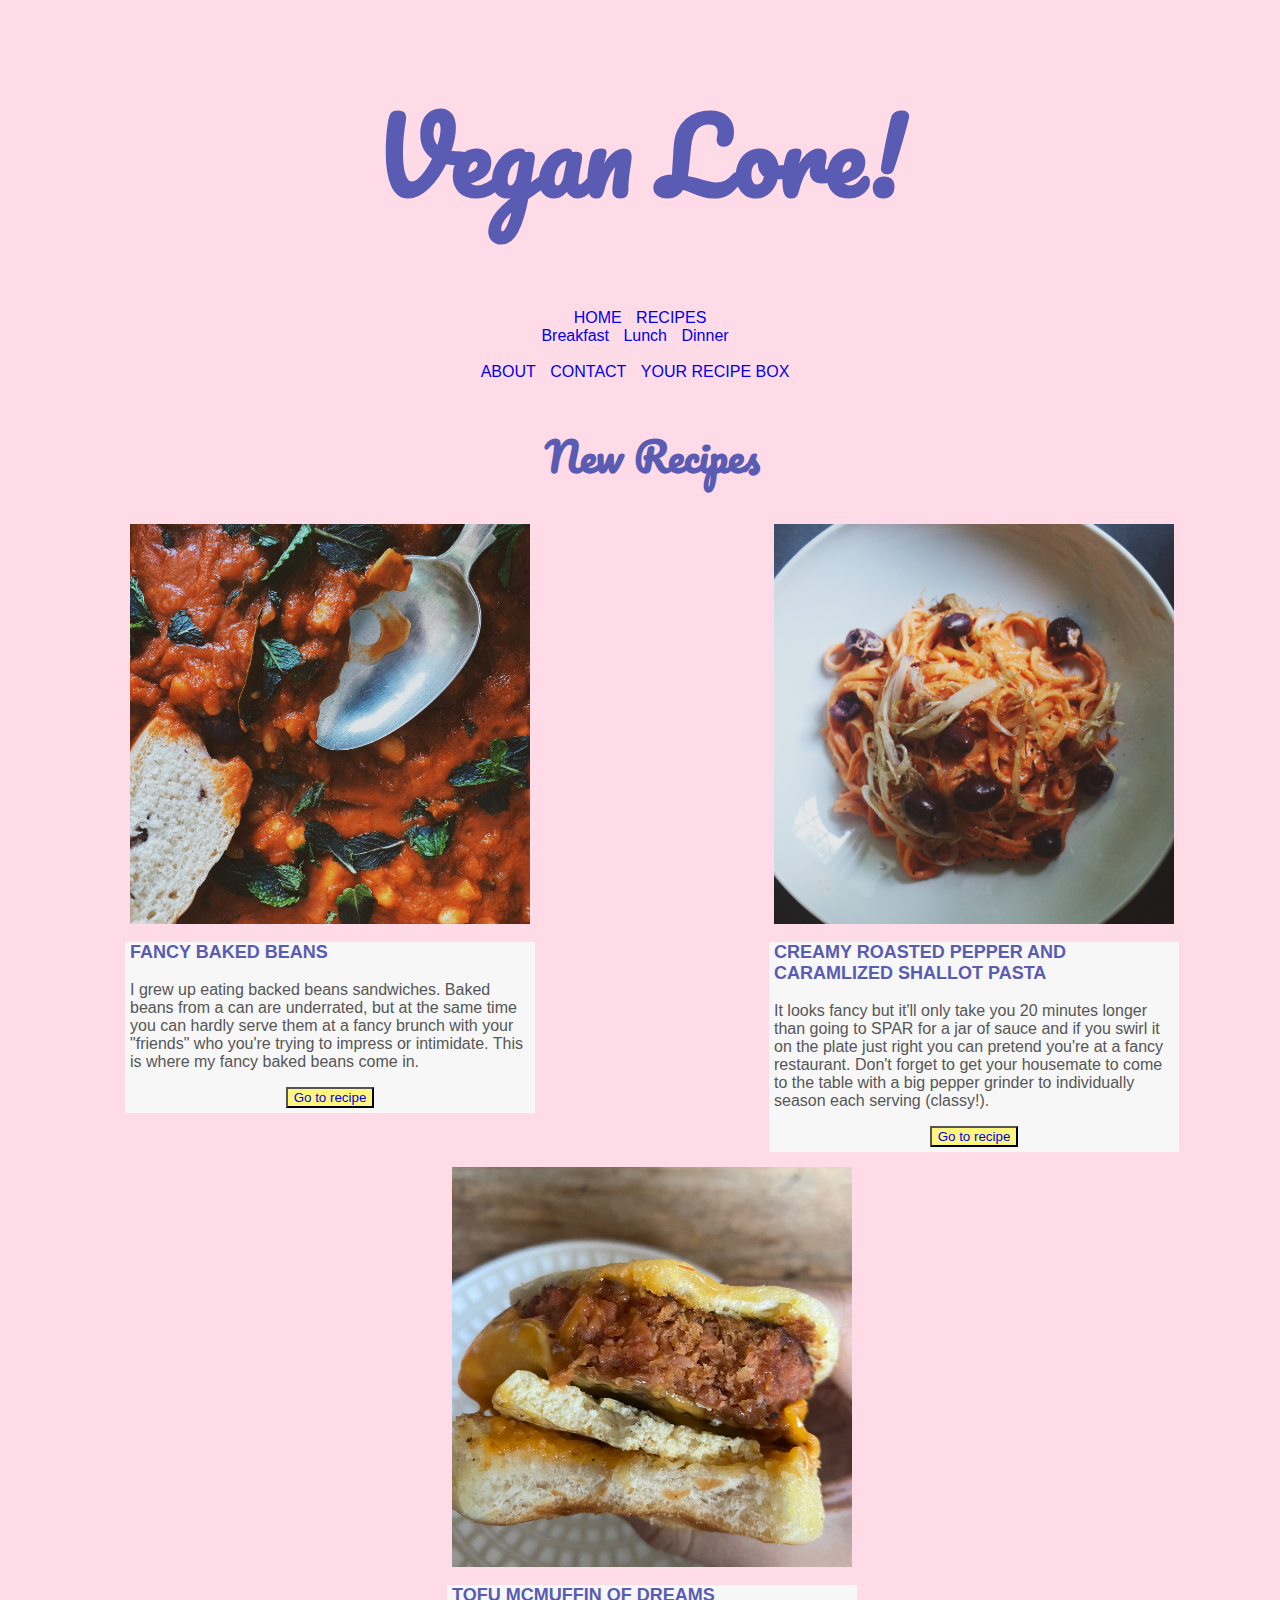
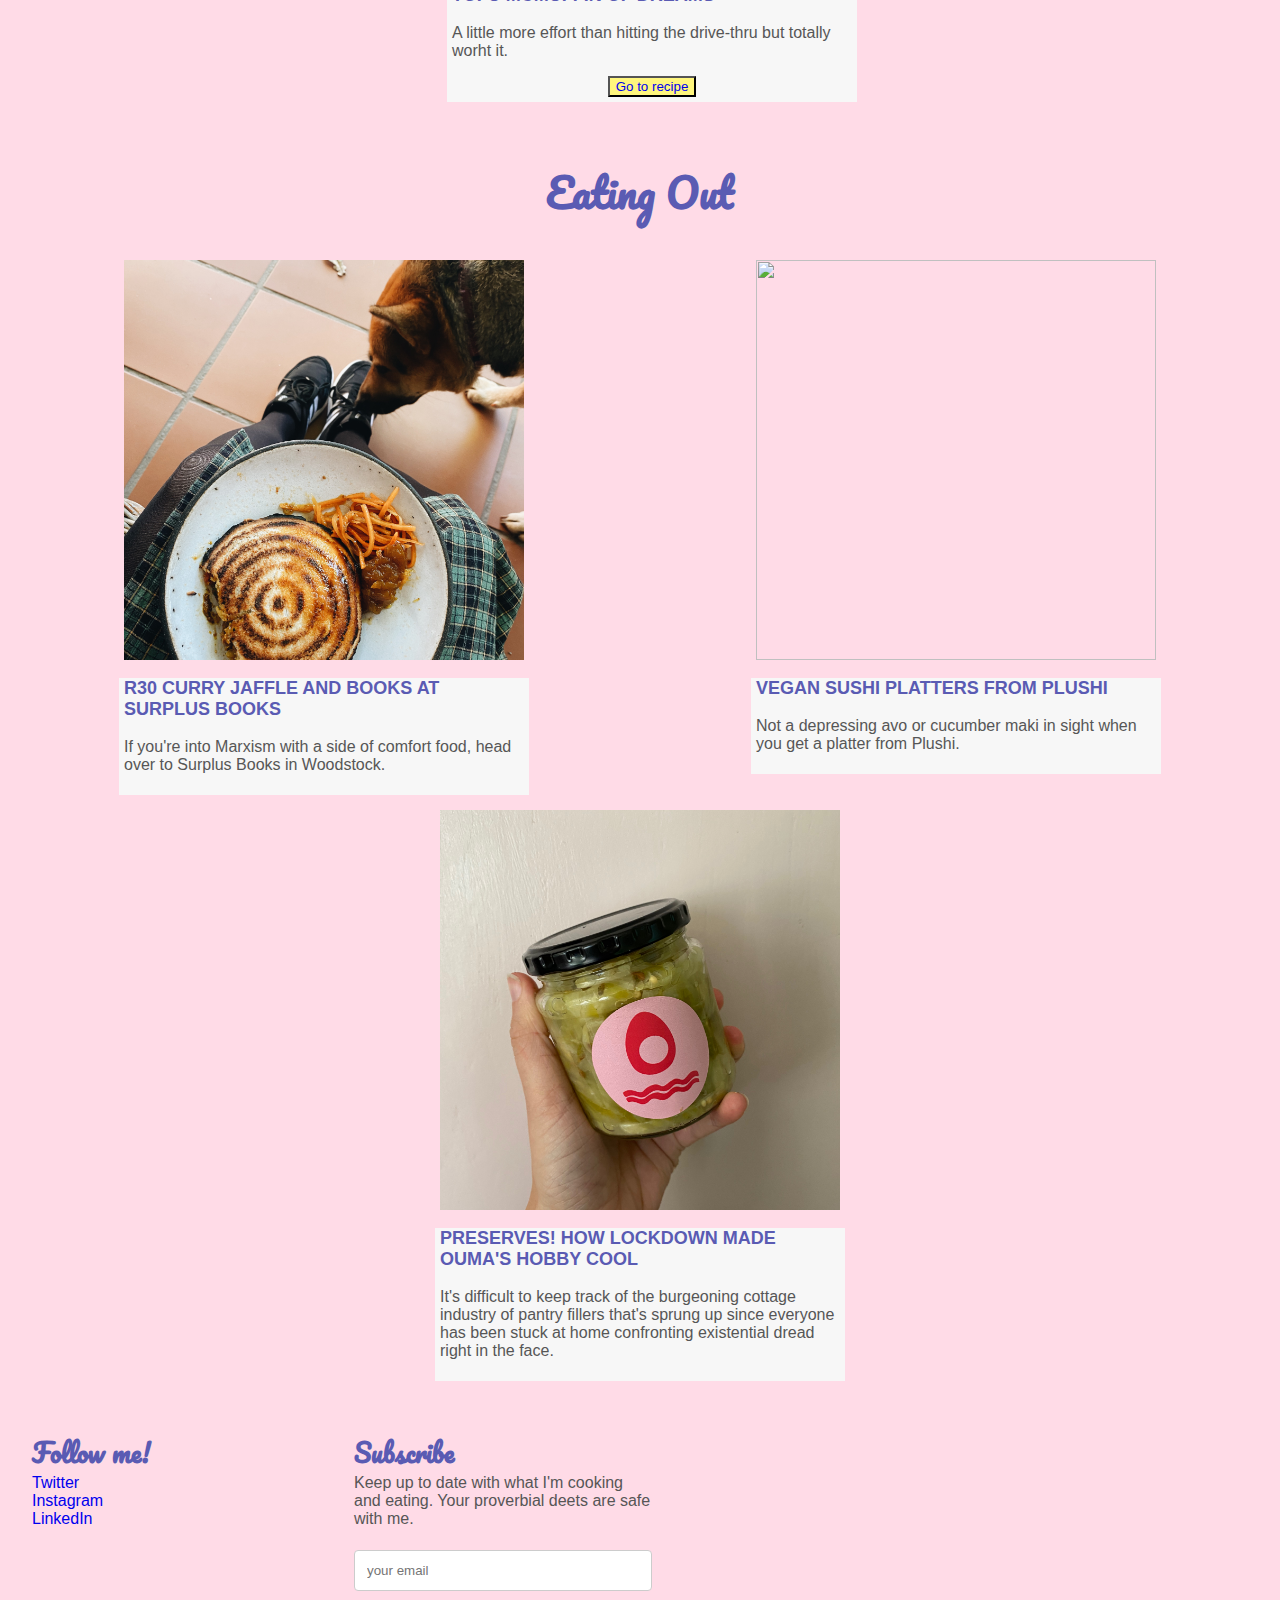
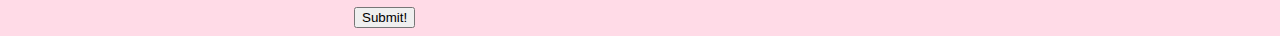
==== commit b2e576cd: "Update index.html" ====
--- a/index.html
+++ b/index.html
@@ -8,9 +8,9 @@
     <title>VEGAN LORE</title>
     <link href="mywebpage.css" rel="stylesheet" type="text/css">
     <!--Link to main stylesheet for website-->
-    <link href="/SCSS/bootstrap-grid.css" rel="stylesheet" type="text/css"> <!-- Sets up the grid structure -->
+    <link href="SCSS/bootstrap-grid.css" rel="stylesheet" type="text/css"> <!-- Sets up the grid structure -->
     <script src="https://ajax.googleapis.com/ajax/libs/jquery/1.12.4/jquery.min.js"> </script>
-    <script type="text/javascript" src="/javascript/script.js"></script>
+    <script type="text/javascript" src="javascript/script.js"></script>
 </head>
 
 <body>
@@ -57,7 +57,7 @@
 
         <div class="row">
             <div class="col">
-                <img class="cropped-img" src="/images/beans.jpg">
+                <img class="cropped-img" src="images/beans.jpg">
                 <div class="caption">
                     <h3>Fancy baked beans</h3>
                     <p>I grew up eating backed beans sandwiches. Baked beans from a can are underrated, but at the same time you
@@ -68,7 +68,7 @@
                 </div>
             </div>
             <div class="col">
-                <img class="cropped-img" src="/images/pasta.jpg">
+                <img class="cropped-img" src="images/pasta.jpg">
                 <div class="caption">
                     <h3>creamy roasted pepper and caramlized shallot pasta</h3>
                     <p>It looks fancy but it'll only take you 20 minutes longer than going to SPAR for a jar of sauce and if you swirl it on the plate
@@ -78,7 +78,7 @@
                 </div>
             </div>
             <div class="col">
-                <img class="cropped-img" src="/images/burger.jpg">
+                <img class="cropped-img" src="images/burger.jpg">
                 <div class="caption">
                     <h3>Tofu McMuffin of dreams</h3>
                     <p>A little more effort than hitting the drive-thru but totally worht it.
@@ -94,7 +94,7 @@
             <div class="row">
                 <div class="col">
 
-                    <img class="cropped-img" src="/images/JAFFLE.jpg">
+                    <img class="cropped-img" src="images/JAFFLE.jpg">
                     <div class="caption">
                         <h3>R30 curry jaffle and books at surplus books</h3>
                         <p>If you're into Marxism with a side of comfort food, head over to Surplus Books in Woodstock.</p>
@@ -103,14 +103,14 @@
 
                 <div class="col">
 
-                    <img class="cropped-img" src="/images/PLUSHI.jpg">
+                    <img class="cropped-img" src="PLUSHI.jpg">
                     <div class="caption">
                         <h3>vegan sushi platters from Plushi</h3>
                         <p>Not a depressing avo or cucumber maki in sight when you get a platter from Plushi. </p>
                     </div>
                 </div>
                 <div class="col">
-                    <img class="cropped-img" src="/images/EGGNSHOULDERS.jpg">
+                    <img class="cropped-img" src="images/EGGNSHOULDERS.jpg">
                     <div class="caption">
                         <h3>Preserves! How lockdown made ouma's hobby cool</h3>
                         <p>It's difficult to keep track of the burgeoning cottage industry of pantry fillers that's sprung up since everyone has been stuck at home confronting existential dread right in the face. </p>
